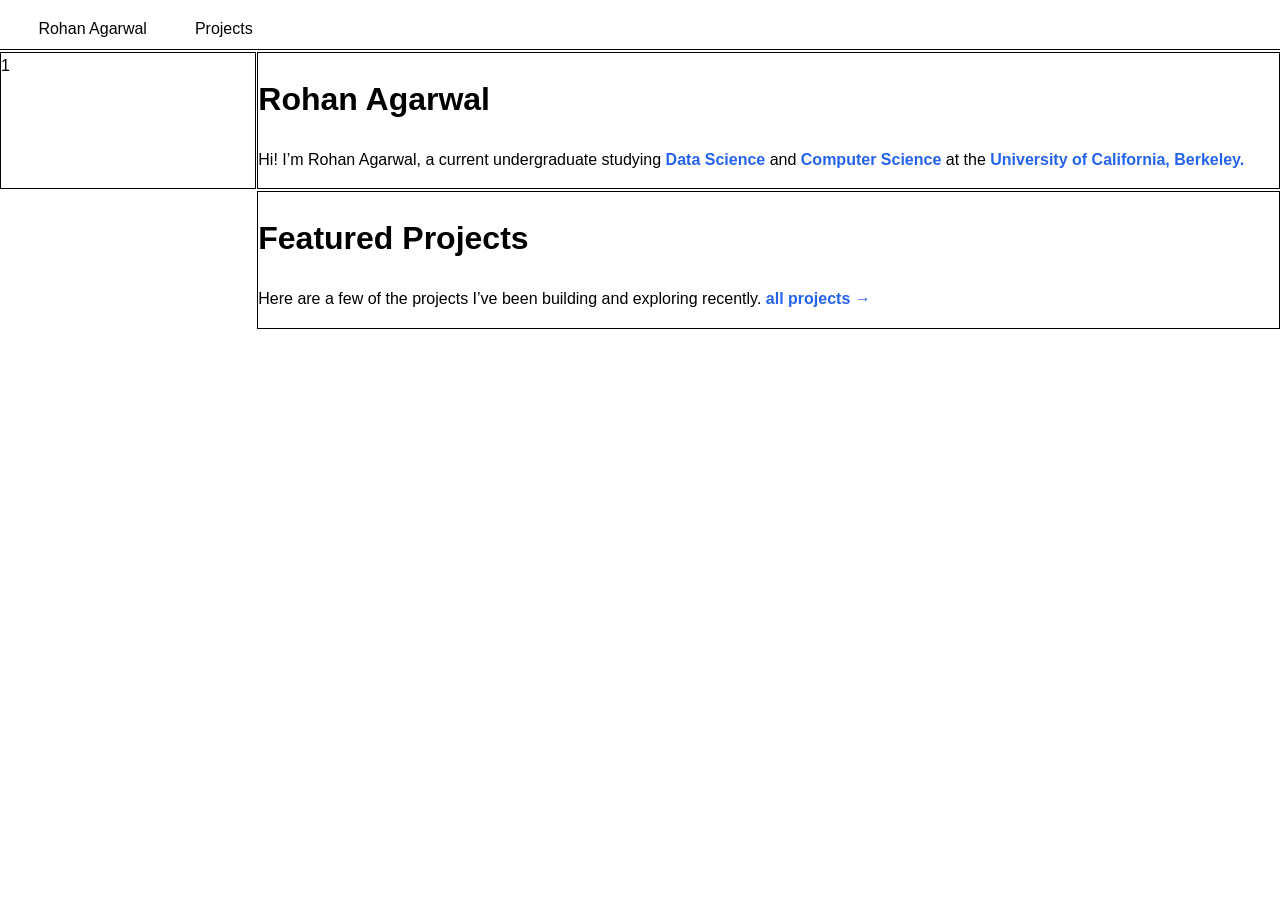
==== index.html @ b3e0a8c5 "add links to the home page" ====
<!doctype html>
<html lang="en">
  <head>
    <meta charset="UTF-8" />
    <meta name="viewport" content="width=device-width, initial-scale=1.0" />
    <title>Rohan Agarwal</title>
    <link rel="stylesheet" href="style.css" />

    <link rel="preconnect" href="https://fonts.googleapis.com" />
    <link rel="preconnect" href="https://fonts.gstatic.com" crossorigin />
    <link
      href="https://fonts.googleapis.com/css2?family=Roboto:ital,wght@0,100..900;1,100..900&display=swap"
      rel="stylesheet"
    />
  </head>
  <body>
    <div class="container">
      <div class="heading">
        <div class="home-page"><a href="index.html" >Rohan Agarwal</a></div>
        <div class="project"><a href="project.html">Projects</a></div>
      </div>
      <div class="about-me">1</div>
      <div class="bio">
        <h1>Rohan Agarwal</h1>
        <p>
          Hi! I’m Rohan Agarwal, a current undergraduate studying
          <a href = "https://cdss.berkeley.edu/dsus/academics/data-science-major"></a><span>Data Science</span></a> and <a href = "https://eecs.berkeley.edu/academics/undergraduate/cs-ba/"><span>Computer Science</span></a> at the <a href = "https://www.berkeley.edu/"><span>University of California, Berkeley.</span></a>
          
        </p>
      </div>
      <div class="feature">
        <h1>Featured Projects</h1>
        <p>
          Here are a few of the projects I’ve been building and exploring recently.
          <a href="project.html"><span>all projects →</span></a>
        </p>
      </div>
    </div>
  </body>
</html>
---- style.css ----
body {
  margin: 0;
  background-color: f4f1de;
  font-family: "Inter", sans-serif;
  font-size: 16px;
  line-height: 1.6;
}
.container {
  display: grid;
  grid-template-columns: 0.25fr 1fr;
  grid-template-rows: 50px 1fr;
  gap: 0.1rem
  
}

.heading  {
  display: flex;
  flex-direction: row;
  justify-content: flex-start;
  gap: 3rem;
  grid-row: 1;
  grid-column: 1/-1;
  border-bottom: 1px solid black;
  padding: 1rem;
  padding-left: 3%;
}

.home-page a, .project a{
  color: black;
  text-decoration: none;


}

.home-page a:hover {
  color: #6594B1;
  border-bottom: 2px solid #6594B1;
}
.project a:hover {
  color: #6594B1;
  border-bottom: 2px solid #6594B1;

}

.about-me {
  grid-row: 2 / -1;
  grid-column:1;
  border: 1px solid black
}

.bio {
  grid-column:2;
  border: 1px solid black

}

.feature {
  grid-column:2;
  border: 1px solid black

}

span {
  color: #2563eb;
  font-weight: 600;
  display: inline-block;
  animation: bounce 1s ease-in-out infinite;
}

@keyframes bounce {
  0%, 100% {
    transform: translateY(0);
  }
  50% {
    transform: translateY(-0.5px);
  }
}
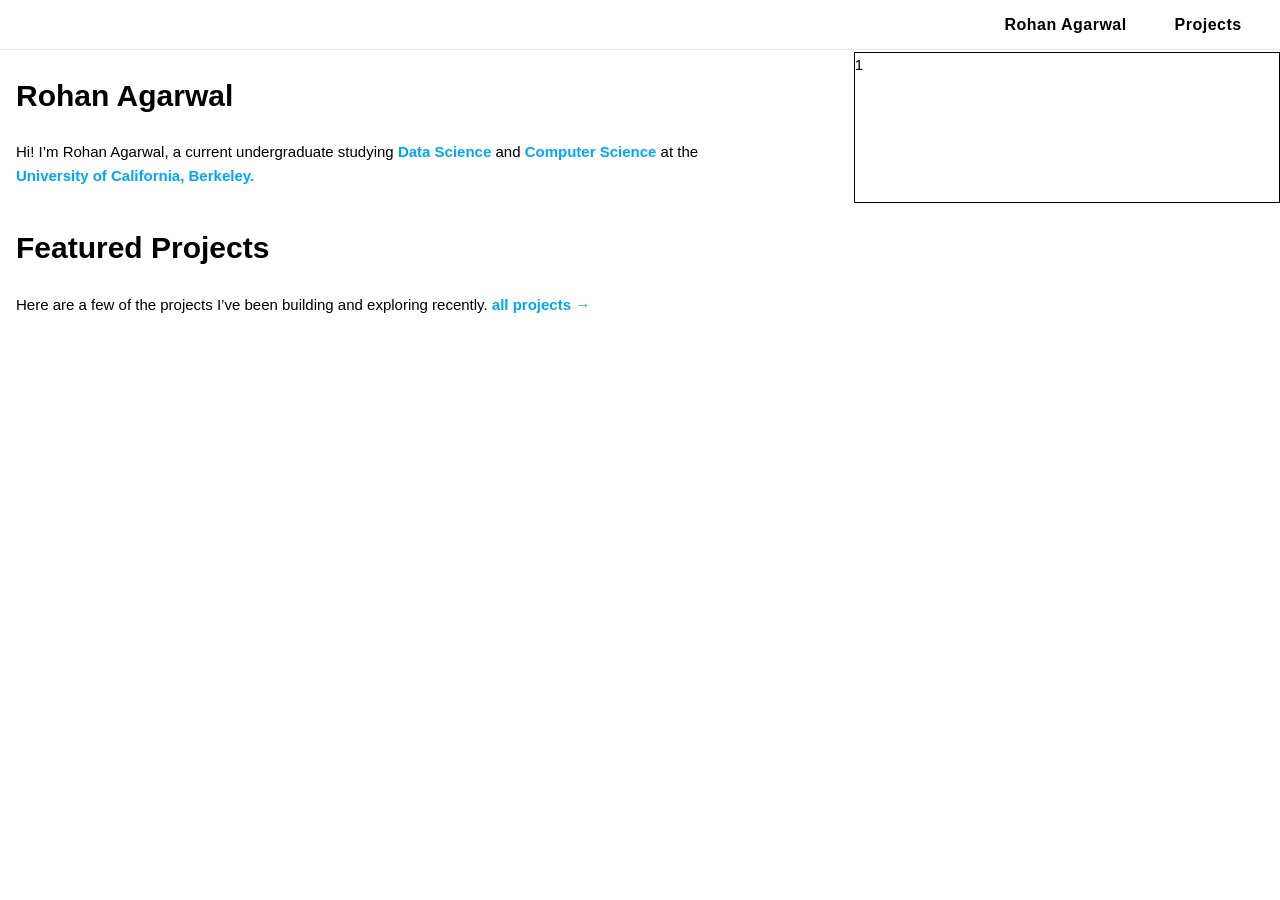
==== commit c66059f0: "update navbar" ====
--- a/index.html
+++ b/index.html
@@ -16,8 +16,8 @@
   <body>
     <div class="container">
       <div class="heading">
-        <div class="home-page"><a href="index.html" >Rohan Agarwal</a></div>
-        <div class="project"><a href="project.html">Projects</a></div>
+        <div class="home-page"><a href="index.html" ><span>Rohan Agarwal</span></a></div>
+        <div class="project"><a href="project.html"><span>Projects</span></a></div>
       </div>
       <div class="about-me">1</div>
       <div class="bio">
--- a/style.css
+++ b/style.css
@@ -2,27 +2,46 @@
   margin: 0;
   background-color: f4f1de;
   font-family: "Inter", sans-serif;
-  font-size: 16px;
+  font-size: 15px;
   line-height: 1.6;
 }
 .container {
   display: grid;
-  grid-template-columns: 0.25fr 1fr;
-  grid-template-rows: 50px 1fr;
+  grid-template-columns: 1fr 0.5fr ;
+  grid-template-rows: 50px  1fr ;
   gap: 0.1rem
   
 }
 
-.heading  {
+.heading {
+  
   display: flex;
-  flex-direction: row;
-  justify-content: flex-start;
+  align-items: center;
   gap: 3rem;
+  justify-content: flex-end;
+
   grid-row: 1;
-  grid-column: 1/-1;
-  border-bottom: 1px solid black;
-  padding: 1rem;
-  padding-left: 3%;
+  grid-column: 1 / -1;
+
+  padding: 1.25rem 3%;
+  background: #ffffff;
+  border-bottom: 1px solid #e5e7eb;
+
+  color: #334155;
+  font-size: 1rem;
+  font-weight: 600;
+  letter-spacing: 0.03em;
+}
+
+.heading span {
+  display: inline-block;
+  transition: transform 0.2s ease, color 0.2s ease;
+  cursor: pointer;
+}
+
+.heading span:hover {
+  color: #00a6fb;
+  transform: translateY(-2px) scale(1.05);
 }
 
 .home-page a, .project a{
@@ -32,39 +51,38 @@
 
 }
 
-.home-page a:hover {
-  color: #6594B1;
-  border-bottom: 2px solid #6594B1;
-}
-.project a:hover {
-  color: #6594B1;
-  border-bottom: 2px solid #6594B1;
 
-}
+
+
 
 .about-me {
   grid-row: 2 / -1;
-  grid-column:1;
+  grid-column:2;
   border: 1px solid black
 }
 
 .bio {
-  grid-column:2;
-  border: 1px solid black
+  margin-left: 1rem;
+  grid-row: 2;
+  grid-column:1;
+
 
 }
 
 .feature {
-  grid-column:2;
-  border: 1px solid black
+  margin-left: 1rem;
+  grid-row: 3;
+  grid-column:1;
+
 
 }
 
-span {
-  color: #2563eb;
+p span {
+  color: #00a6fb;
   font-weight: 600;
   display: inline-block;
-  animation: bounce 1s ease-in-out infinite;
+  animation: bounce 1.8s ease-in-out infinite;
+  font-weight: bold;
 }
 
 @keyframes bounce {
@@ -72,6 +90,7 @@
     transform: translateY(0);
   }
   50% {
-    transform: translateY(-0.5px);
+    transform: translateY(-0.75px);
   }
-}+
+  }
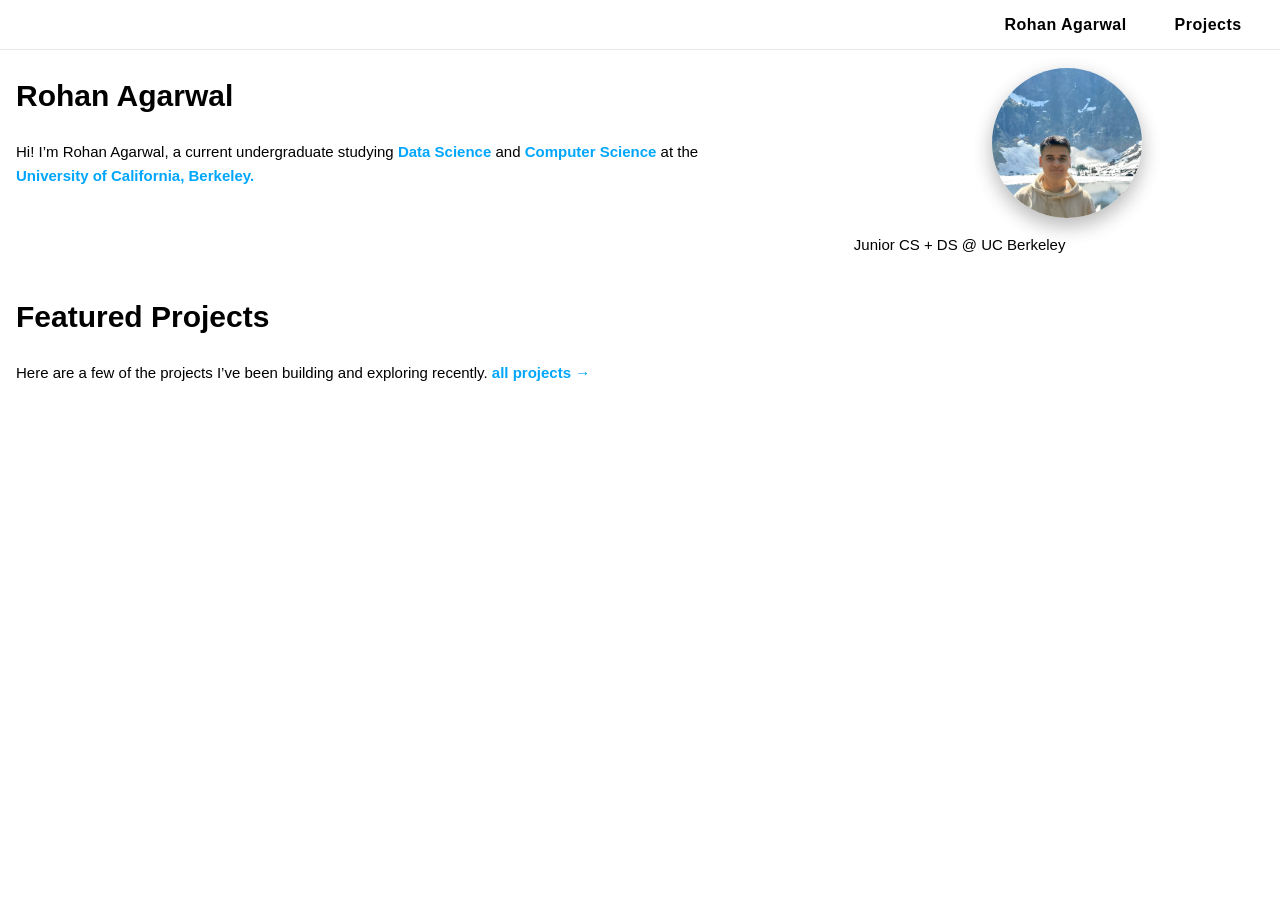
==== commit 4f27ae95: "add profile image" ====
--- a/index.html
+++ b/index.html
@@ -19,12 +19,17 @@
         <div class="home-page"><a href="index.html" ><span>Rohan Agarwal</span></a></div>
         <div class="project"><a href="project.html"><span>Projects</span></a></div>
       </div>
-      <div class="about-me">1</div>
+      <div class="about-me">
+        <div class = "me">
+        <img src = "IMG_0329.jpg" alt = "me!" class = "me">
+        </div>
+        <p>Junior CS + DS @ UC Berkeley</p>
+      </div>
       <div class="bio">
         <h1>Rohan Agarwal</h1>
         <p>
           Hi! I’m Rohan Agarwal, a current undergraduate studying
-          <a href = "https://cdss.berkeley.edu/dsus/academics/data-science-major"></a><span>Data Science</span></a> and <a href = "https://eecs.berkeley.edu/academics/undergraduate/cs-ba/"><span>Computer Science</span></a> at the <a href = "https://www.berkeley.edu/"><span>University of California, Berkeley.</span></a>
+          <a href = "https://cdss.berkeley.edu/dsus/academics/data-science-major"><span>Data Science</span></a> and <a href = "https://eecs.berkeley.edu/academics/undergraduate/cs-ba/"><span>Computer Science</span></a> at the <a href = "https://www.berkeley.edu/"><span>University of California, Berkeley.</span></a>
           
         </p>
       </div>
@@ -36,5 +41,6 @@
         </p>
       </div>
     </div>
+    <style href = "style.js"></style>
   </body>
 </html>
--- a/style.css
+++ b/style.css
@@ -53,12 +53,10 @@
 
 
 
-
-
 .about-me {
   grid-row: 2 / -1;
   grid-column:2;
-  border: 1px solid black
+  margin-top: 1rem;
 }
 
 .bio {
@@ -81,7 +79,7 @@
   color: #00a6fb;
   font-weight: 600;
   display: inline-block;
-  animation: bounce 1.8s ease-in-out infinite;
+  animation: bounce 1.6s ease-in-out infinite;
   font-weight: bold;
 }
 
@@ -90,7 +88,34 @@
     transform: translateY(0);
   }
   50% {
-    transform: translateY(-0.75px);
+    transform: translateY(-0.85px);
   }
 
   }
+
+
+.me {
+  width: 150px;
+  height: 150px;
+  border-radius: 50%;
+  object-fit: cover;
+  box-shadow: 0 8px 20px rgba(0, 0, 0, 0.15);
+  margin: 0 auto;
+
+}
+
+/* Tablet */
+@media (max-width: 768px) {
+  .me {
+    width: 120px;
+    height: 120px;
+  }
+}
+
+/* Phone */
+@media (max-width: 480px) {
+  .me {
+    width: 90px;
+    height: 90px;
+  }
+}
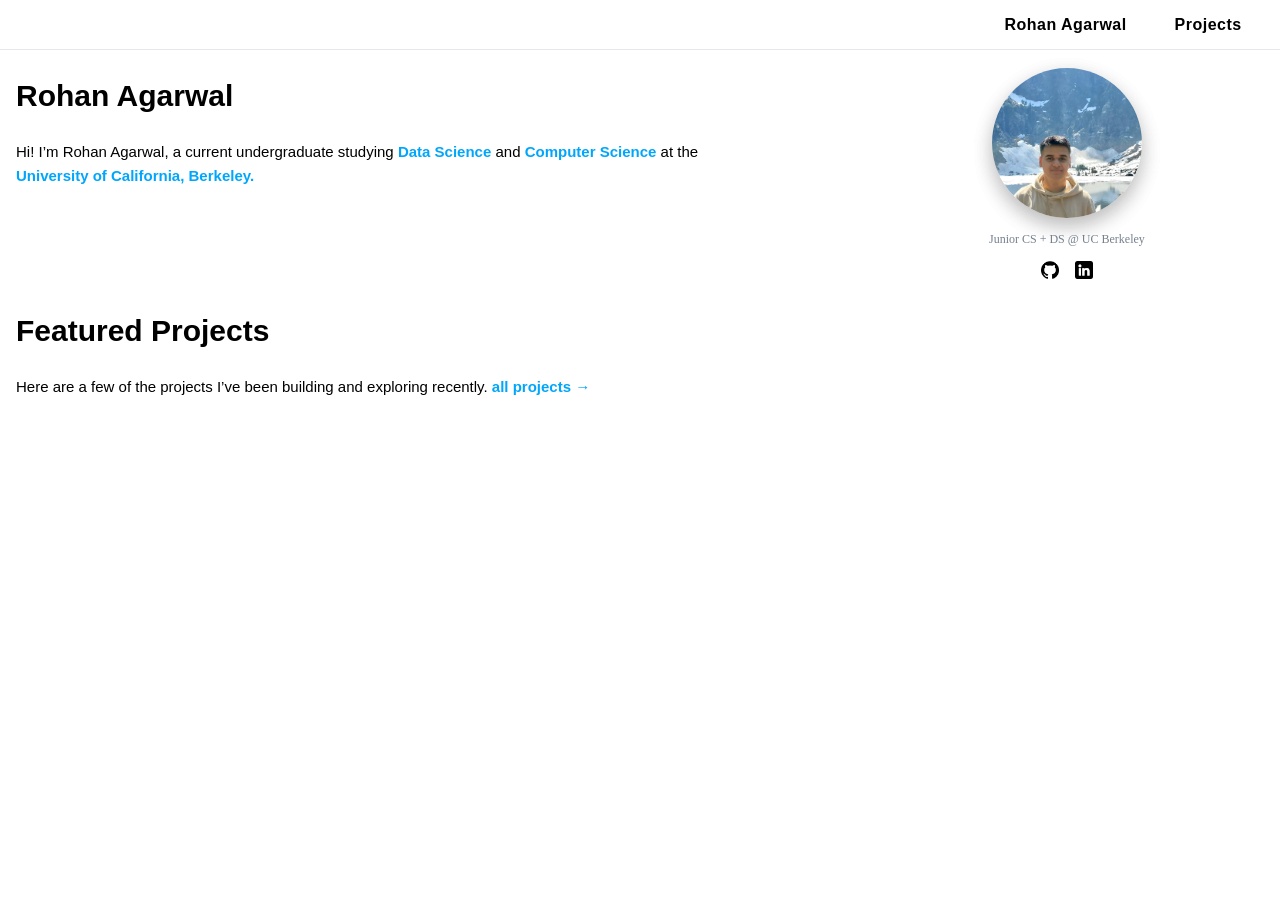
==== commit be079e45: "complete about me section" ====
--- a/index.html
+++ b/index.html
@@ -24,6 +24,11 @@
         <img src = "IMG_0329.jpg" alt = "me!" class = "me">
         </div>
         <p>Junior CS + DS @ UC Berkeley</p>
+        <div class = "icon">
+          <a href = "https://github.com/Rohanag05"> <img src = "github-logo.png"> </a>
+          <a href = "www.linkedin.com/in/rohan-aga"><img src = "linkedin.png"></a>
+        </div>
+        
       </div>
       <div class="bio">
         <h1>Rohan Agarwal</h1>
--- a/style.css
+++ b/style.css
@@ -53,11 +53,6 @@
 
 
 
-.about-me {
-  grid-row: 2 / -1;
-  grid-column:2;
-  margin-top: 1rem;
-}
 
 .bio {
   margin-left: 1rem;
@@ -92,7 +87,34 @@
   }
 
   }
+.about-me {
+  
+  grid-row: 2 / -1;
+  grid-column:2;
 
+  display: flex;
+  flex-direction: column;
+
+  margin-top: 1rem;
+  align-items: center;
+  justify-content: center;
+  font-size: 12px;
+  font-family: "Inter";
+  color: #76808e;
+}
+
+.icon {
+  display: flex;
+  flex-direction: row;
+  gap: 1rem;
+  align-items: center;
+}
+
+.icon img {
+  width: 18px;
+  height: 18px;
+  object-fit: contain;
+}
 
 .me {
   width: 150px;
@@ -104,18 +126,29 @@
 
 }
 
-/* Tablet */
+
 @media (max-width: 768px) {
   .me {
-    width: 120px;
-    height: 120px;
+    width: 100px;
+    height: 100px;
+  }
+  .icon {
+    width: 18px;
+    height: 18px;
+
+  }
+ 
+}
+
+
+@media (max-width: 480px) {
+  .me {
+    width: 100px;
+    height: 100px;
+  }
+  .icon {
+    width: 18px;
+    height: 18px;
+
   }
 }
-
-/* Phone */
-@media (max-width: 480px) {
-  .me {
-    width: 90px;
-    height: 90px;
-  }
-}
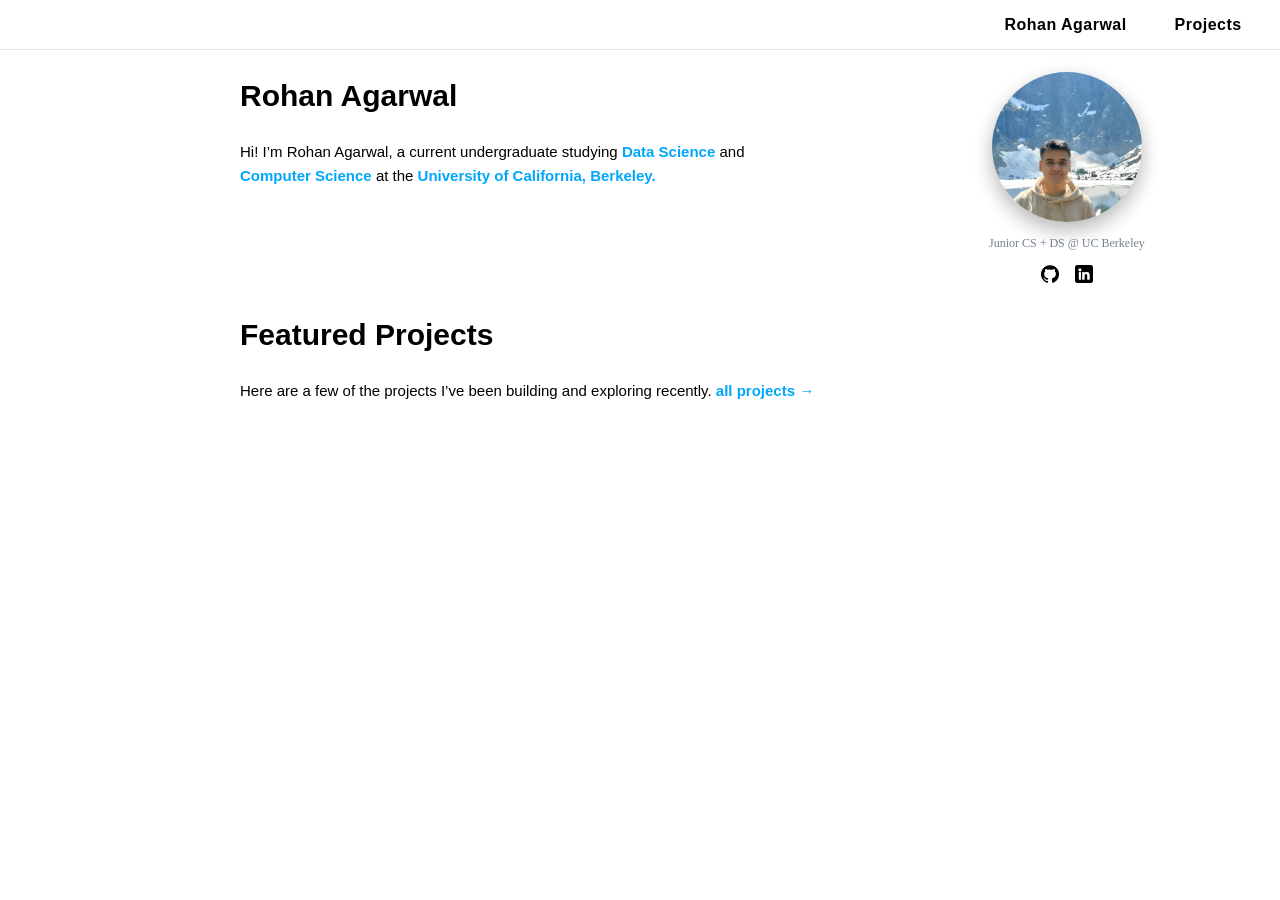
==== commit 70447de2: "fix styling" ====
--- a/index.html
+++ b/index.html
@@ -16,36 +16,53 @@
   <body>
     <div class="container">
       <div class="heading">
-        <div class="home-page"><a href="index.html" ><span>Rohan Agarwal</span></a></div>
-        <div class="project"><a href="project.html"><span>Projects</span></a></div>
+        <div class="home-page">
+          <a href="index.html"><span>Rohan Agarwal</span></a>
+        </div>
+        <div class="project">
+          <a href="project.html"><span>Projects</span></a>
+        </div>
       </div>
       <div class="about-me">
-        <div class = "me">
-        <img src = "IMG_0329.jpg" alt = "me!" class = "me">
+        <div class="me">
+          <img src="IMG_0329.jpg" alt="me!" class="me" />
         </div>
         <p>Junior CS + DS @ UC Berkeley</p>
-        <div class = "icon">
-          <a href = "https://github.com/Rohanag05"> <img src = "github-logo.png"> </a>
-          <a href = "www.linkedin.com/in/rohan-aga"><img src = "linkedin.png"></a>
+        <div class="icon">
+          <a href="https://github.com/Rohanag05">
+            <img src="github-logo.png" />
+          </a>
+          <a href="https://www.linkedin.com/in/rohan-aga"
+            ><img src="linkedin.png"
+          /></a>
         </div>
-        
       </div>
       <div class="bio">
         <h1>Rohan Agarwal</h1>
         <p>
           Hi! I’m Rohan Agarwal, a current undergraduate studying
-          <a href = "https://cdss.berkeley.edu/dsus/academics/data-science-major"><span>Data Science</span></a> and <a href = "https://eecs.berkeley.edu/academics/undergraduate/cs-ba/"><span>Computer Science</span></a> at the <a href = "https://www.berkeley.edu/"><span>University of California, Berkeley.</span></a>
-          
+          <a href="https://cdss.berkeley.edu/dsus/academics/data-science-major"
+            ><span>Data Science</span></a
+          >
+          and
+          <a href="https://eecs.berkeley.edu/academics/undergraduate/cs-ba/"
+            ><span>Computer Science</span></a
+          >
+          at the
+          <a href="https://www.berkeley.edu/"
+            ><span>University of California, Berkeley.</span></a
+          >
         </p>
       </div>
       <div class="feature">
         <h1>Featured Projects</h1>
         <p>
-          Here are a few of the projects I’ve been building and exploring recently.
+          Here are a few of the projects I’ve been building and exploring
+          recently.
           <a href="project.html"><span>all projects →</span></a>
         </p>
       </div>
     </div>
-    <style href = "style.js"></style>
+    <style href="style.js"></style>
   </body>
 </html>
--- a/style.css
+++ b/style.css
@@ -52,10 +52,12 @@
 }
 
 
-
+.bio, .feature {
+  margin-left: 15rem;
+}
 
 .bio {
-  margin-left: 1rem;
+
   grid-row: 2;
   grid-column:1;
 
@@ -63,7 +65,7 @@
 }
 
 .feature {
-  margin-left: 1rem;
+  
   grid-row: 3;
   grid-column:1;
 
@@ -74,20 +76,25 @@
   color: #00a6fb;
   font-weight: 600;
   display: inline-block;
-  animation: bounce 1.6s ease-in-out infinite;
+  animation: bounce 1.4s ease-in-out infinite;
   font-weight: bold;
 }
 
 @keyframes bounce {
-  0%, 100% {
+  0%, 50%, 100% {
     transform: translateY(0);
   }
-  50% {
-    transform: translateY(-0.85px);
+  25% {
+    transform: translateY(1px);
+  }
+  75% {
+    transform: translateY(-1px);
+
   }
 
   }
 .about-me {
+  padding-top: 0.25rem;
   
   grid-row: 2 / -1;
   grid-column:2;
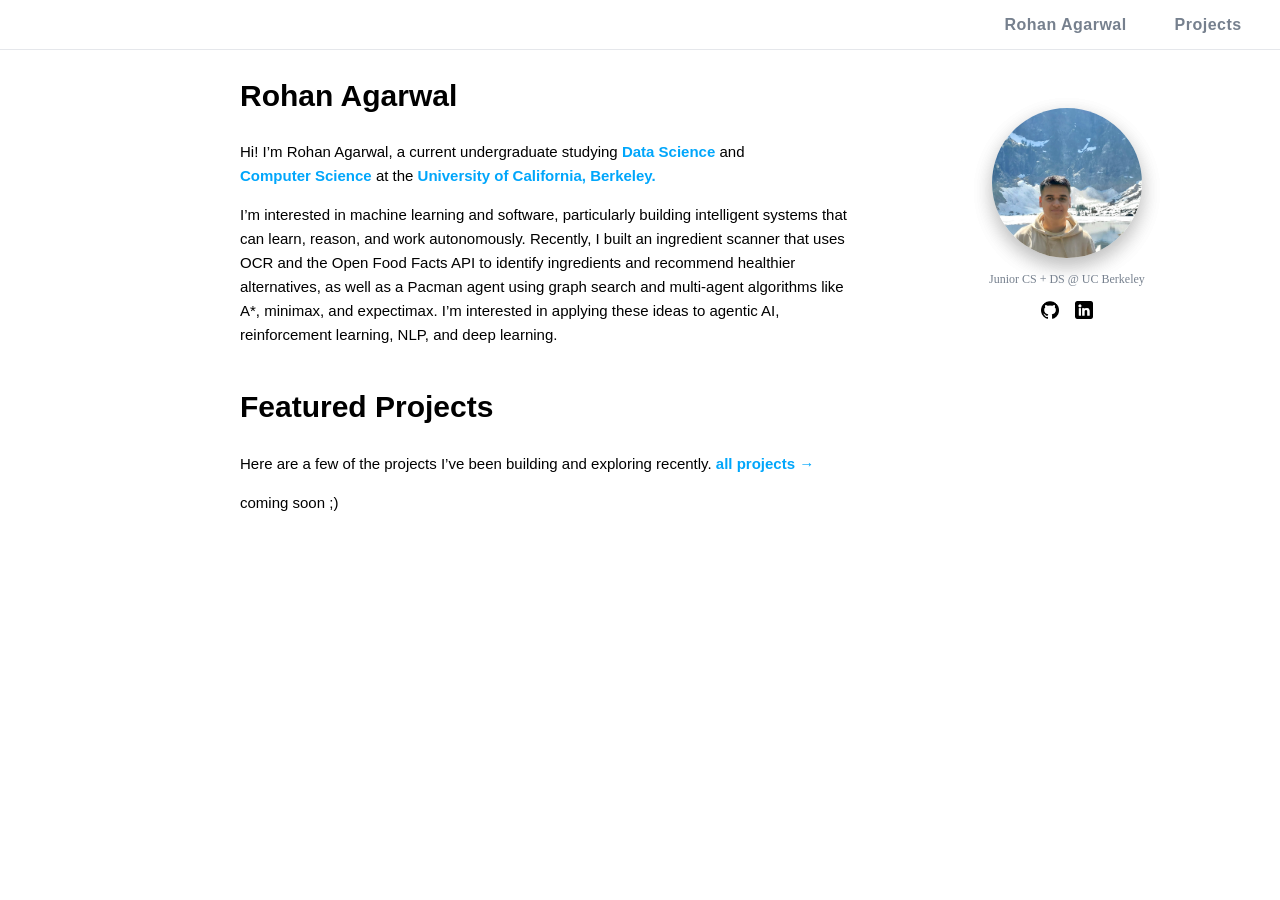
==== commit b218dce7: "add more information about me" ====
--- a/index.html
+++ b/index.html
@@ -11,6 +11,7 @@
     <link
       href="https://fonts.googleapis.com/css2?family=Roboto:ital,wght@0,100..900;1,100..900&display=swap"
       rel="stylesheet"
+      
     />
   </head>
   <body>
@@ -53,6 +54,7 @@
             ><span>University of California, Berkeley.</span></a
           >
         </p>
+        <p>I’m interested in machine learning and software, particularly building intelligent systems that can learn, reason, and work autonomously. Recently, I built an ingredient scanner that uses OCR and the Open Food Facts API to identify ingredients and recommend healthier alternatives, as well as a Pacman agent using graph search and multi-agent algorithms like A*, minimax, and expectimax. I’m interested in applying these ideas to agentic AI, reinforcement learning, NLP, and deep learning.</p>
       </div>
       <div class="feature">
         <h1>Featured Projects</h1>
@@ -60,6 +62,7 @@
           Here are a few of the projects I’ve been building and exploring
           recently.
           <a href="project.html"><span>all projects →</span></a>
+          <p>coming soon ;)</p>
         </p>
       </div>
     </div>
--- a/style.css
+++ b/style.css
@@ -14,6 +14,7 @@
 }
 
 .heading {
+ 
   
   display: flex;
   align-items: center;
@@ -45,7 +46,7 @@
 }
 
 .home-page a, .project a{
-  color: black;
+  color: #76808e;
   text-decoration: none;
 
 
